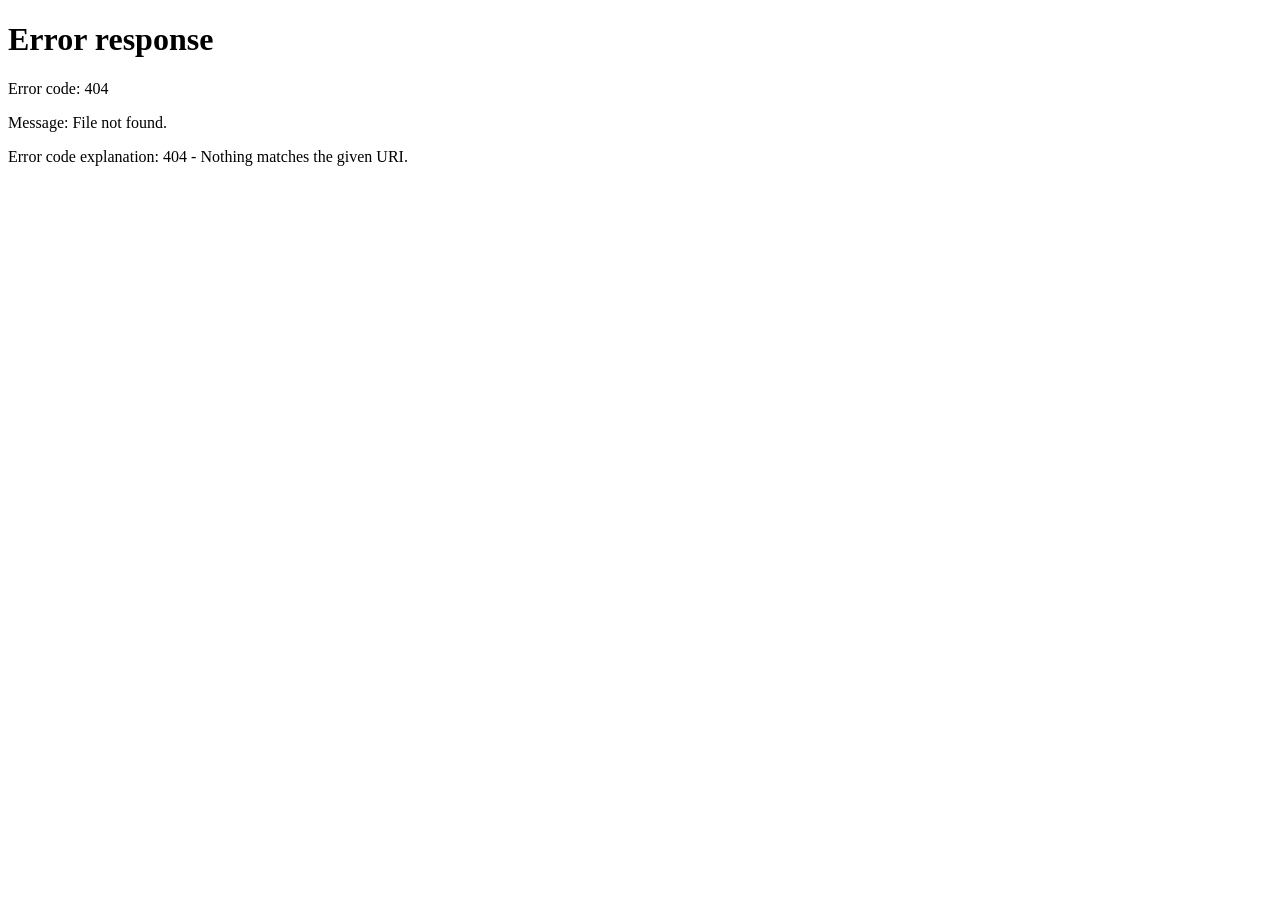
==== dashboard/menu/menu.html @ 65118635 "fix: Fix architecture of dashboard" ====
<!DOCTYPE html>
<html lang="en">

<head>
  <meta charset="UTF-8">
  <meta name="viewport" content="width=device-width, initial-scale=1.0">
  <title>PanExpress Menu</title>
  <link rel="stylesheet" href="menu.css">
</head>

<body>
  <div class="drawer-backdrop" id="drawerBackdrop"></div>

  <div class="layout">
    <aside class="drawer" aria-label="Dashboard drawer">
      <div class="brand">
        <h2>PanExpress</h2>
        <p>Admin Dashboard</p>
      </div>

      <nav class="nav">
        <a href="../user/user.html">Users Table</a>
        <a class="active" href="menu.html">Menu Table</a>
      </nav>

      <div class="drawer-footer">
        <span id="drawerUser">Signed in as Admin</span>
        <button type="button" class="logout-button" id="logoutButton">Logout</button>
      </div>
    </aside>

    <main class="main">
      <header class="topbar">
        <button type="button" class="menu-toggle" id="menuToggle" aria-label="Open drawer">=</button>
        <div class="page-title">
          <h1>Menu Table</h1>
          <p>View menu rows from the menu API.</p>
        </div>
        <div class="admin-chip" id="adminChip">Admin</div>
      </header>

      <section class="content">
        <div class="stats">
          <div class="stat">
            <span>Total Menu</span>
            <strong id="totalMenus">0</strong>
          </div>
        </div>

        <section class="panel">
          <div class="panel-header">
            <div>
              <h2>Menu List</h2>
              <p>Data source: GET /api/menus.</p>
            </div>
            <div>
              <button type="button" class="refresh-button" id="refreshButton">Refresh</button>
              <button type="button" class="add-button" id="addButton">Add</button>
            </div>
          </div>

          <div class="table-wrap">
            <table>
              <thead id="tableHead"></thead>
              <tbody id="tableBody"></tbody>
            </table>
          </div>
          <div class="empty-state" id="emptyState" hidden>No menu data available.</div>
          <div class="error-text" id="errorText" hidden></div>
        </section>
      </section>
    </main>
  </div>

  <div id="menuModal" class="modal" hidden>
    <div class="modal-content">
      <div class="panel-header">
        <h2>Add Menu</h2>
        <button type="button" class="modal-close" id="closeModal" aria-label="Close menu form">&times;</button>
      </div>

      <form id="menuForm" class="menu-form">
        <div class="form-group">
          <label for="menuName">Menu Name</label>
          <input type="text" id="menuName" required>
        </div>

        <div class="form-group">
          <label for="route">Route</label>
          <input type="text" id="route" placeholder="/pesan-makanan" required>
        </div>

        <div class="form-group">
          <label for="minRoleLevel">Min Role Level</label>
          <input type="number" id="minRoleLevel" min="1" required>
        </div>

        <div class="form-group">
          <label for="maxRoleLevel">Max Role Level</label>
          <input type="number" id="maxRoleLevel" min="1" required>
        </div>

        <button type="submit" class="refresh-button" id="saveMenuButton">
          Save Menu
        </button>
      </form>
    </div>
  </div>

  <script src="menu.js"></script>
</body>

</html>
---- dashboard/menu/menu.css ----
* {
      margin: 0;
      padding: 0;
      box-sizing: border-box;
      font-family: Arial, sans-serif;
    }

    :root {
      --ink: #172033;
      --muted: #64748b;
      --line: #e2e8f0;
      --panel: #ffffff;
      --page: #f6f7fb;
      --brand: #2563eb;
      --brand-dark: #1d4ed8;
      --drawer: #182235;
      --success: #15803d;
      --warning: #b45309;
      --danger: #dc2626;
    }

    body {
      min-height: 100vh;
      background: var(--page);
      color: var(--ink);
    }

    .layout {
      display: flex;
      min-height: 100vh;
    }

    .drawer {
      width: 260px;
      flex: 0 0 260px;
      background: var(--drawer);
      color: #ffffff;
      padding: 20px 16px;
      display: flex;
      flex-direction: column;
      gap: 24px;
    }

    .brand {
      padding: 8px 10px 18px;
      border-bottom: 1px solid rgba(255, 255, 255, 0.12);
    }

    .brand h2 {
      font-size: 22px;
      line-height: 1.2;
      margin-bottom: 4px;
    }

    .brand p {
      color: #b7c2d7;
      font-size: 13px;
    }

    .nav {
      display: grid;
      gap: 8px;
    }

    .nav a,
    .logout-button,
    .menu-toggle,
    .refresh-button,
    .add-button {
      border: 0;
      cursor: pointer;
      font-size: 15px;
      border-radius: 8px;
      transition: 0.2s ease;
    }

    .nav a {
      display: block;
      width: 100%;
      padding: 12px;
      background: transparent;
      color: #dbeafe;
      text-align: left;
      text-decoration: none;
    }

    .nav a:hover,
    .nav a.active {
      background: rgba(255, 255, 255, 0.12);
      color: #ffffff;
    }

    .drawer-footer {
      margin-top: auto;
      display: grid;
      gap: 12px;
      color: #b7c2d7;
      font-size: 13px;
    }

    .logout-button {
      padding: 11px 12px;
      background: #ef4444;
      color: #ffffff;
      text-align: center;
    }

    .logout-button:hover {
      background: var(--danger);
    }

    .main {
      flex: 1;
      min-width: 0;
      display: flex;
      flex-direction: column;
    }

    .topbar {
      min-height: 72px;
      background: var(--panel);
      border-bottom: 1px solid var(--line);
      display: flex;
      align-items: center;
      justify-content: space-between;
      gap: 16px;
      padding: 0 28px;
    }

    .menu-toggle {
      display: none;
      width: 42px;
      height: 42px;
      background: #eef2ff;
      color: var(--brand);
      font-size: 22px;
      line-height: 1;
    }

    .page-title h1 {
      font-size: 24px;
      margin-bottom: 3px;
    }

    .page-title p {
      color: var(--muted);
      font-size: 14px;
    }

    .admin-chip {
      padding: 9px 12px;
      border: 1px solid var(--line);
      border-radius: 8px;
      color: var(--muted);
      font-size: 14px;
      background: #ffffff;
      white-space: nowrap;
    }

    .content {
      padding: 28px;
      display: grid;
      gap: 22px;
    }

    .stats {
      display: grid;
      grid-template-columns: repeat(auto-fit, minmax(220px, 1fr));
      gap: 16px;
    }

    .stat {
      background: var(--panel);
      border: 1px solid var(--line);
      border-radius: 8px;
      padding: 18px;
    }

    .stat span {
      display: block;
      color: var(--muted);
      font-size: 13px;
      margin-bottom: 8px;
    }

    .stat strong {
      font-size: 26px;
    }

    .panel {
      background: var(--panel);
      border: 1px solid var(--line);
      border-radius: 8px;
      overflow: hidden;
    }

    .panel-header {
      padding: 18px 20px;
      border-bottom: 1px solid var(--line);
      display: flex;
      align-items: center;
      justify-content: space-between;
      gap: 12px;
    }

    .panel-header h2 {
      font-size: 19px;
    }

    .panel-header p {
      color: var(--muted);
      font-size: 14px;
      margin-top: 4px;
    }

    .refresh-button {
      padding: 10px 14px;
      background: var(--brand);
      color: #ffffff;
      font-size: 14px;
    }

    .refresh-button:hover {
      background: var(--brand-dark);
    }

    .add-button {
      padding: 10px 14px;
      background: var(--brand);
      color: #ffffff;
      font-size: 14px;
    }

    .add-button:hover {
      background: var(--brand-dark);
    }

    .action-group {
      display: flex;
      gap: 8px;
    }

    .action-button {
      border: 0;
      border-radius: 8px;
      cursor: pointer;
      color: white;
      padding: 8px 12px;
      transition: 0.2s ease;
    }

    .edit-button {
      background: #2563eb;
    }

    .edit-button:hover {
      background: #1d4ed8;
    }

    .delete-button {
      background: #dc2626;
    }

    .delete-button:hover {
      background: #b91c1c;
    }

    input {
      width: 100%;
      padding: 10px;
      border: 1px solid #e2e8f0;
      border-radius: 8px;
      margin-top: 6px;
    }

    .modal {
      position: fixed;
      inset: 0;
      background: rgba(15, 23, 42, 0.45);
      display: grid;
      place-items: center;
      z-index: 1000;
      padding: 18px;
    }

    .modal[hidden] {
      display: none;
    }

    .modal-content {
      width: 500px;
      max-width: 100%;
      background: white;
      border-radius: 8px;
      overflow: hidden;
      border: 1px solid var(--line);
      box-shadow: 0 18px 45px rgba(15, 23, 42, 0.22);
    }

    .modal-close {
      width: 36px;
      height: 36px;
      border: 0;
      border-radius: 8px;
      background: #f1f5f9;
      color: var(--ink);
      cursor: pointer;
      font-size: 20px;
      line-height: 1;
    }

    .menu-form {
      padding: 20px;
    }

    .form-group {
      margin-bottom: 16px;
    }

    .form-group label {
      display: block;
      color: #475569;
      font-size: 13px;
      font-weight: 700;
    }


    .table-wrap {
      width: 100%;
      overflow-x: auto;
    }

    table {
      width: 100%;
      min-width: 720px;
      border-collapse: collapse;
    }

    th,
    td {
      padding: 14px 20px;
      border-bottom: 1px solid var(--line);
      text-align: left;
      font-size: 14px;
      vertical-align: middle;
    }

    th {
      color: #475569;
      background: #f8fafc;
      font-size: 13px;
      font-weight: 700;
    }

    tbody tr:hover {
      background: #f8fafc;
    }

    tbody tr:last-child td {
      border-bottom: 0;
    }

    .badge {
      display: inline-flex;
      align-items: center;
      min-height: 26px;
      padding: 4px 9px;
      border-radius: 999px;
      font-size: 12px;
      font-weight: 700;
    }

    .badge.admin {
      color: #7c2d12;
      background: #ffedd5;
    }

    .badge.staff {
      color: var(--brand-dark);
      background: #dbeafe;
    }

    .badge.user {
      color: var(--success);
      background: #dcfce7;
    }

    .empty-state,
    .error-text {
      padding: 22px 20px;
      text-align: center;
    }

    .empty-state {
      color: var(--muted);
    }

    .error-text {
      color: var(--danger);
      border-top: 1px solid var(--line);
      font-size: 14px;
    }

    .drawer-backdrop {
      display: none;
      position: fixed;
      inset: 0;
      background: rgba(15, 23, 42, 0.45);
      z-index: 10;
    }

    @media (max-width: 860px) {
      .drawer {
        position: fixed;
        inset: 0 auto 0 0;
        z-index: 20;
        transform: translateX(-100%);
        transition: 0.2s ease;
      }

      body.drawer-open .drawer {
        transform: translateX(0);
      }

      body.drawer-open .drawer-backdrop {
        display: block;
      }

      .menu-toggle {
        display: inline-grid;
        place-items: center;
      }

      .topbar {
        padding: 0 18px;
      }

      .content {
        padding: 18px;
      }

      .stats {
        grid-template-columns: 1fr;
      }

    }
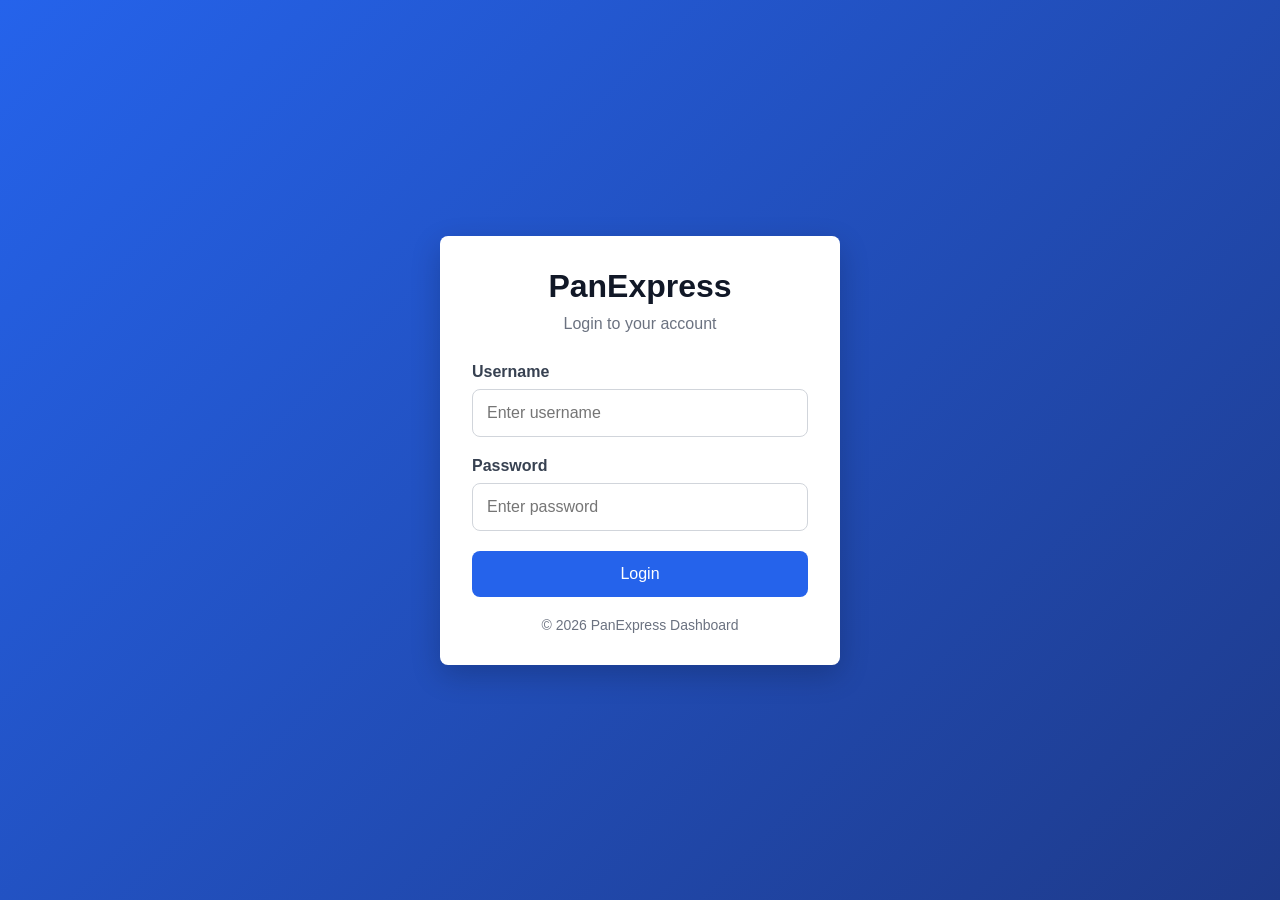
==== commit 0ad023d2: "fix: make the layout" ====
--- a/dashboard/menu/menu.html
+++ b/dashboard/menu/menu.html
@@ -5,39 +5,17 @@
   <meta charset="UTF-8">
   <meta name="viewport" content="width=device-width, initial-scale=1.0">
   <title>PanExpress Menu</title>
+
+  <link rel="stylesheet" href="../layout/layout.css">
   <link rel="stylesheet" href="menu.css">
 </head>
 
 <body>
-  <div class="drawer-backdrop" id="drawerBackdrop"></div>
-
   <div class="layout">
-    <aside class="drawer" aria-label="Dashboard drawer">
-      <div class="brand">
-        <h2>PanExpress</h2>
-        <p>Admin Dashboard</p>
-      </div>
-
-      <nav class="nav">
-        <a href="../user/user.html">Users Table</a>
-        <a class="active" href="menu.html">Menu Table</a>
-      </nav>
-
-      <div class="drawer-footer">
-        <span id="drawerUser">Signed in as Admin</span>
-        <button type="button" class="logout-button" id="logoutButton">Logout</button>
-      </div>
-    </aside>
+    <div id="drawerContainer"></div>
 
     <main class="main">
-      <header class="topbar">
-        <button type="button" class="menu-toggle" id="menuToggle" aria-label="Open drawer">=</button>
-        <div class="page-title">
-          <h1>Menu Table</h1>
-          <p>View menu rows from the menu API.</p>
-        </div>
-        <div class="admin-chip" id="adminChip">Admin</div>
-      </header>
+      <div id="topbarContainer"></div>
 
       <section class="content">
         <div class="stats">
@@ -107,6 +85,7 @@
     </div>
   </div>
 
+  <script src="../layout/layout.js"></script>
   <script src="menu.js"></script>
 </body>
 
--- a/dashboard/layout/layout.css
+++ b/dashboard/layout/layout.css
@@ -0,0 +1,460 @@
+ * {
+      margin: 0;
+      padding: 0;
+      box-sizing: border-box;
+      font-family: Arial, sans-serif;
+    }
+
+    :root {
+      --ink: #172033;
+      --muted: #64748b;
+      --line: #e2e8f0;
+      --panel: #ffffff;
+      --page: #f6f7fb;
+      --brand: #2563eb;
+      --brand-dark: #1d4ed8;
+      --drawer: #182235;
+      --success: #15803d;
+      --warning: #b45309;
+      --danger: #dc2626;
+    }
+
+    body {
+      min-height: 100vh;
+      background: var(--page);
+      color: var(--ink);
+    }
+
+    .layout {
+      display: flex;
+      min-height: 100vh;
+    }
+
+    #drawerContainer {
+      flex: 0 0 260px;
+      min-height: 100vh;
+      display: flex;
+    }
+
+    .drawer {
+      width: 260px;
+      flex: 0 0 260px;
+      min-height: 100vh;
+      background: var(--drawer);
+      color: #ffffff;
+      padding: 20px 16px;
+      display: flex;
+      flex-direction: column;
+      gap: 24px;
+    }
+
+    .brand {
+      padding: 8px 10px 18px;
+      border-bottom: 1px solid rgba(255, 255, 255, 0.12);
+    }
+
+    .brand h2 {
+      font-size: 22px;
+      line-height: 1.2;
+      margin-bottom: 4px;
+    }
+
+    .brand p {
+      color: #b7c2d7;
+      font-size: 13px;
+    }
+
+    .nav {
+      display: grid;
+      gap: 8px;
+    }
+
+    .nav a,
+    .logout-button,
+    .menu-toggle,
+    .refresh-button,
+    .add-button {
+      border: 0;
+      cursor: pointer;
+      font-size: 15px;
+      border-radius: 8px;
+      transition: 0.2s ease;
+    }
+
+    .nav a {
+      display: block;
+      width: 100%;
+      padding: 12px;
+      background: transparent;
+      color: #dbeafe;
+      text-align: left;
+      text-decoration: none;
+    }
+
+    .nav a:hover,
+    .nav a.active {
+      background: rgba(255, 255, 255, 0.12);
+      color: #ffffff;
+    }
+
+    .drawer-footer {
+      margin-top: auto;
+      display: grid;
+      gap: 12px;
+      color: #b7c2d7;
+      font-size: 13px;
+    }
+
+    .logout-button {
+      padding: 11px 12px;
+      background: #ef4444;
+      color: #ffffff;
+      text-align: center;
+    }
+
+    .logout-button:hover {
+      background: var(--danger);
+    }
+
+    .main {
+      flex: 1;
+      min-width: 0;
+      display: flex;
+      flex-direction: column;
+    }
+
+    .topbar {
+      min-height: 72px;
+      background: var(--panel);
+      border-bottom: 1px solid var(--line);
+      display: flex;
+      align-items: center;
+      justify-content: space-between;
+      gap: 16px;
+      padding: 0 28px;
+    }
+
+    .menu-toggle {
+      display: none;
+      width: 42px;
+      height: 42px;
+      background: #eef2ff;
+      color: var(--brand);
+      font-size: 22px;
+      line-height: 1;
+    }
+
+    .page-title h1 {
+      font-size: 24px;
+      margin-bottom: 3px;
+    }
+
+    .page-title p {
+      color: var(--muted);
+      font-size: 14px;
+    }
+
+    .admin-chip {
+      padding: 9px 12px;
+      border: 1px solid var(--line);
+      border-radius: 8px;
+      color: var(--muted);
+      font-size: 14px;
+      background: #ffffff;
+      white-space: nowrap;
+    }
+
+    .content {
+      padding: 28px;
+      display: grid;
+      gap: 22px;
+    }
+
+    .stats {
+      display: grid;
+      grid-template-columns: repeat(auto-fit, minmax(220px, 1fr));
+      gap: 16px;
+    }
+
+    .stat {
+      background: var(--panel);
+      border: 1px solid var(--line);
+      border-radius: 8px;
+      padding: 18px;
+    }
+
+    .stat span {
+      display: block;
+      color: var(--muted);
+      font-size: 13px;
+      margin-bottom: 8px;
+    }
+
+    .stat strong {
+      font-size: 26px;
+    }
+
+    .panel {
+      background: var(--panel);
+      border: 1px solid var(--line);
+      border-radius: 8px;
+      overflow: hidden;
+    }
+
+    .panel-header {
+      padding: 18px 20px;
+      border-bottom: 1px solid var(--line);
+      display: flex;
+      align-items: center;
+      justify-content: space-between;
+      gap: 12px;
+    }
+
+    .panel-header h2 {
+      font-size: 19px;
+    }
+
+    .panel-header p {
+      color: var(--muted);
+      font-size: 14px;
+      margin-top: 4px;
+    }
+
+    .refresh-button {
+      padding: 10px 14px;
+      background: var(--brand);
+      color: #ffffff;
+      font-size: 14px;
+    }
+
+    .refresh-button:hover {
+      background: var(--brand-dark);
+    }
+
+    .add-button {
+      padding: 10px 14px;
+      background: var(--brand);
+      color: #ffffff;
+      font-size: 14px;
+    }
+
+    .add-button:hover {
+      background: var(--brand-dark);
+    }
+
+    .action-group {
+      display: flex;
+      gap: 8px;
+    }
+
+    .action-button {
+      border: 0;
+      border-radius: 8px;
+      cursor: pointer;
+      color: white;
+      padding: 8px 12px;
+      transition: 0.2s ease;
+    }
+
+    .edit-button {
+      background: #2563eb;
+    }
+
+    .edit-button:hover {
+      background: #1d4ed8;
+    }
+
+    .delete-button {
+      background: #dc2626;
+    }
+
+    .delete-button:hover {
+      background: #b91c1c;
+    }
+
+    input {
+      width: 100%;
+      padding: 10px;
+      border: 1px solid #e2e8f0;
+      border-radius: 8px;
+      margin-top: 6px;
+    }
+
+    .modal {
+      position: fixed;
+      inset: 0;
+      background: rgba(15, 23, 42, 0.45);
+      display: grid;
+      place-items: center;
+      z-index: 1000;
+      padding: 18px;
+    }
+
+    .modal[hidden] {
+      display: none;
+    }
+
+    .modal-content {
+      width: 500px;
+      max-width: 100%;
+      background: white;
+      border-radius: 8px;
+      overflow: hidden;
+      border: 1px solid var(--line);
+      box-shadow: 0 18px 45px rgba(15, 23, 42, 0.22);
+    }
+
+    .modal-close {
+      width: 36px;
+      height: 36px;
+      border: 0;
+      border-radius: 8px;
+      background: #f1f5f9;
+      color: var(--ink);
+      cursor: pointer;
+      font-size: 20px;
+      line-height: 1;
+    }
+
+    .menu-form {
+      padding: 20px;
+    }
+
+    .form-group {
+      margin-bottom: 16px;
+    }
+
+    .form-group label {
+      display: block;
+      color: #475569;
+      font-size: 13px;
+      font-weight: 700;
+    }
+
+
+    .table-wrap {
+      width: 100%;
+      overflow-x: auto;
+    }
+
+    table {
+      width: 100%;
+      min-width: 720px;
+      border-collapse: collapse;
+    }
+
+    th,
+    td {
+      padding: 14px 20px;
+      border-bottom: 1px solid var(--line);
+      text-align: left;
+      font-size: 14px;
+      vertical-align: middle;
+    }
+
+    th {
+      color: #475569;
+      background: #f8fafc;
+      font-size: 13px;
+      font-weight: 700;
+    }
+
+    tbody tr:hover {
+      background: #f8fafc;
+    }
+
+    tbody tr:last-child td {
+      border-bottom: 0;
+    }
+
+    .badge {
+      display: inline-flex;
+      align-items: center;
+      min-height: 26px;
+      padding: 4px 9px;
+      border-radius: 999px;
+      font-size: 12px;
+      font-weight: 700;
+    }
+
+    .badge.admin {
+      color: #7c2d12;
+      background: #ffedd5;
+    }
+
+    .badge.staff {
+      color: var(--brand-dark);
+      background: #dbeafe;
+    }
+
+    .badge.user {
+      color: var(--success);
+      background: #dcfce7;
+    }
+
+    .empty-state,
+    .error-text {
+      padding: 22px 20px;
+      text-align: center;
+    }
+
+    .empty-state {
+      color: var(--muted);
+    }
+
+    .error-text {
+      color: var(--danger);
+      border-top: 1px solid var(--line);
+      font-size: 14px;
+    }
+
+    .drawer-backdrop {
+      display: none;
+      position: fixed;
+      inset: 0;
+      background: rgba(15, 23, 42, 0.45);
+      z-index: 10;
+    }
+
+    @media (max-width: 860px) {
+      #drawerContainer {
+        flex: 0 0 0;
+        min-height: 0;
+        display: block;
+      }
+
+      .drawer {
+        position: fixed;
+        inset: 0 auto 0 0;
+        min-height: 100vh;
+        z-index: 20;
+        transform: translateX(-100%);
+        transition: 0.2s ease;
+      }
+
+      body.drawer-open .drawer {
+        transform: translateX(0);
+      }
+
+      body.drawer-open .drawer-backdrop {
+        display: block;
+      }
+
+      .menu-toggle {
+        display: inline-grid;
+        place-items: center;
+      }
+
+      .topbar {
+        padding: 0 18px;
+      }
+
+      .content {
+        padding: 18px;
+      }
+
+      .stats {
+        grid-template-columns: 1fr;
+      }
+
+    }
